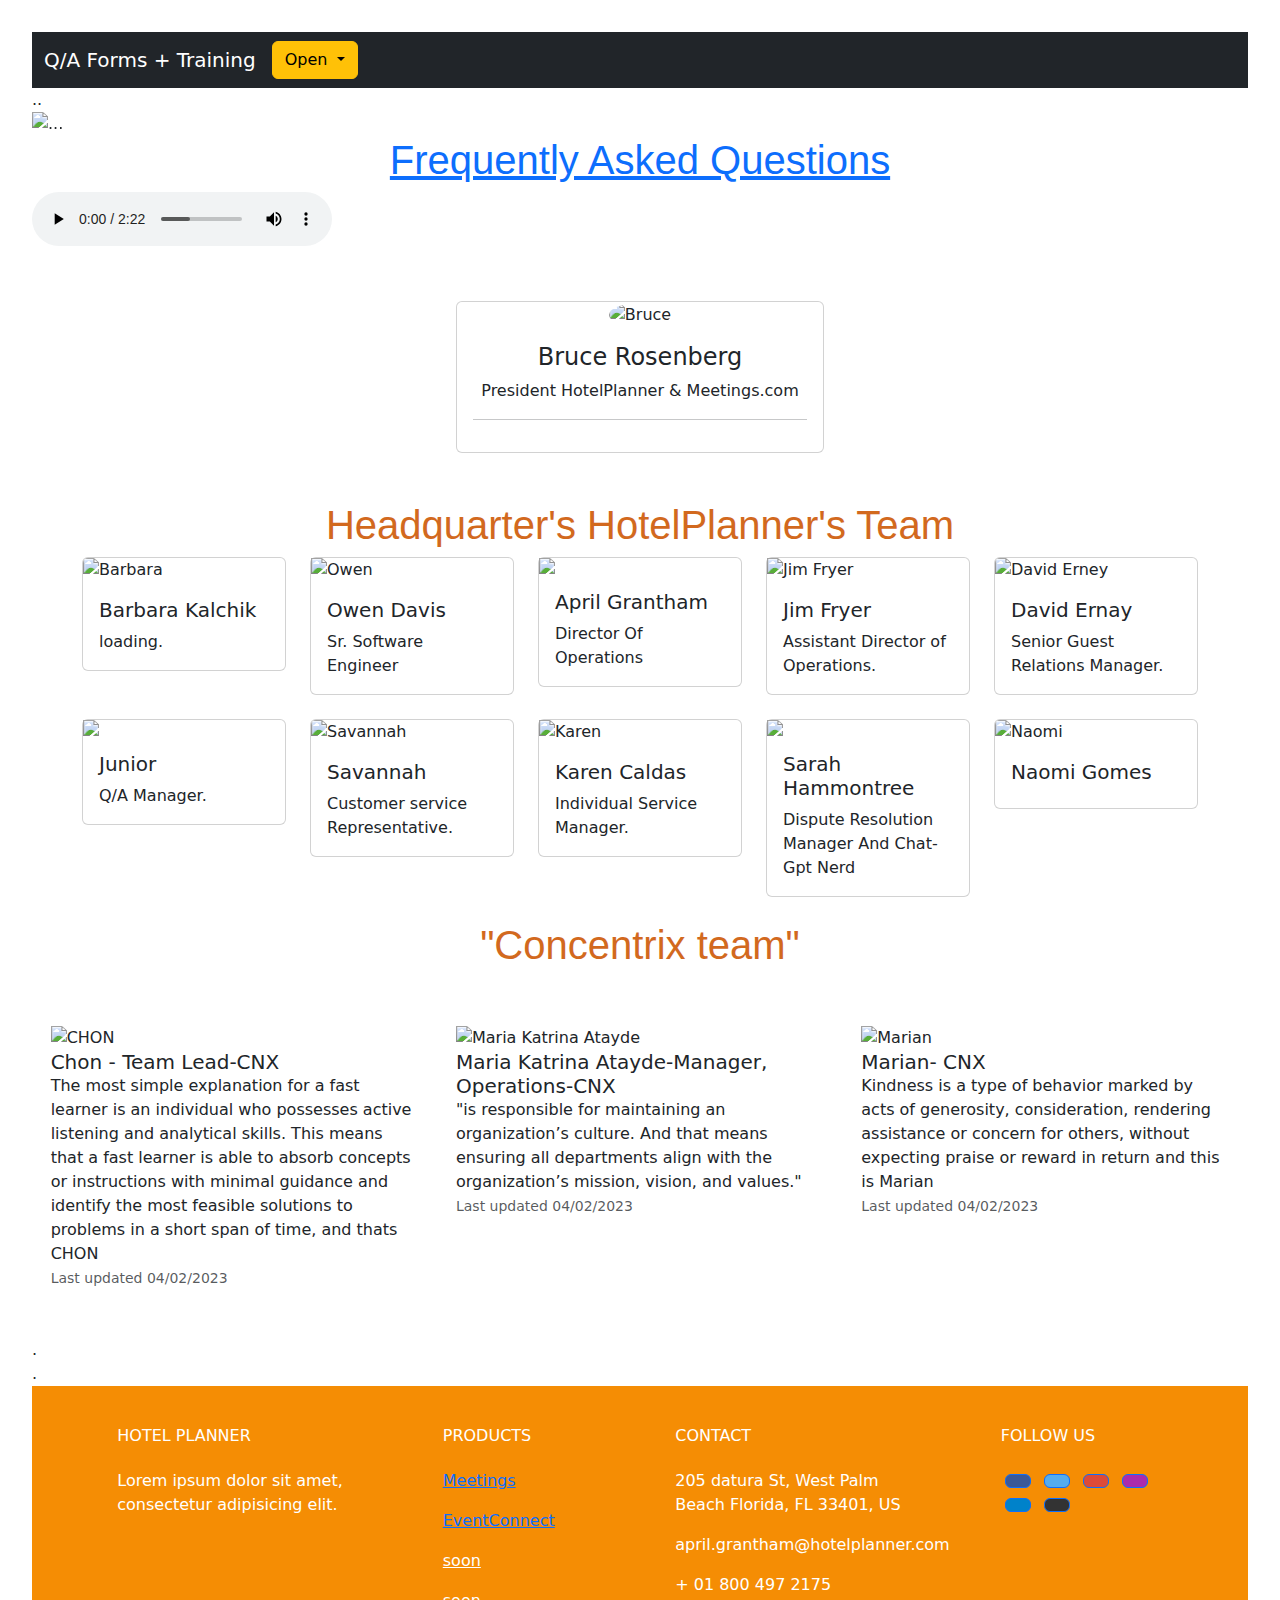
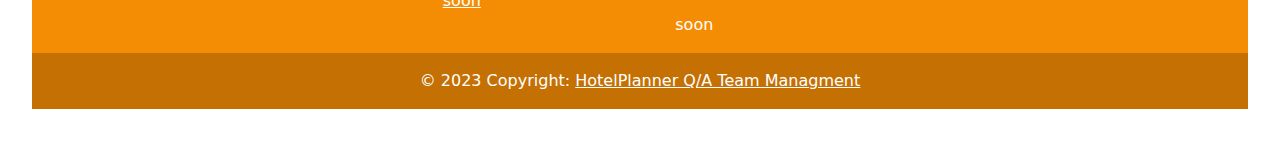
==== index.html @ 1ef66800 "Update index.html" ====
<!DOCTYPE html>
<html lang="en">
<head>
  <link rel="stylesheet" href="./styles.css">
  <script src="https://kit.fontawesome.com/af9002b86c.js" crossorigin="anonymous"></script>
    <link rel="stylesheet" href="https://cdn.jsdelivr.net/npm/bootstrap@5.3.0-alpha1/dist/css/bootstrap.min.css">
    <meta charset="UTF-8">
    <meta http-equiv="X-UA-Compatible" content="IE=edge">
    <meta name="viewport" content="width=device-width, initial-scale=1.0">
    <title>Q/A</title>
</head>
<body>
    <nav class="navbar navbar-expand-lg navbar-dark bg-dark">
        <div class="container-fluid">
          <a class="navbar-brand" href="#">Q/A Forms + Training</a>
          <button class="navbar-toggler" type="button" data-bs-toggle="collapse" data-bs-target="#navbarNavDarkDropdown" aria-controls="navbarNavDarkDropdown" aria-expanded="false" aria-label="Toggle navigation">
            <span class="navbar-toggler-icon"></span>
          </button>
          <div class="collapse navbar-collapse" id="navbarNavDarkDropdown">
            <ul class="navbar-nav">
              <li class="nav-item dropdown">
                <button class="btn btn-warning dropdown-toggle" data-bs-toggle="dropdown" aria-expanded="false">
                  Open
                </button>
                <ul class="dropdown-menu dropdown-menu-dark">
                    <li><a class="dropdown-item" href="https://nam10.safelinks.protection.outlook.com/?url=https%3A%2F%2Fdocs.google.com%2Fdocument%2Fd%2F1XNkgPvLQ4Z6VCDSSJsI9tK5CEjc75B2qNCkb8mOYPx4%2Fedit%3Fusp%3Dsharing&data=05%7C01%7Cmariakatrina.atayde%40concentrix.com%7C94691002ad0a4d2ae21808db25899d32%7C599e51d62f8c43478e591f795a51a98c%7C0%7C0%7C638145045218442526%7CUnknown%7CTWFpbGZsb3d8eyJWIjoiMC4wLjAwMDAiLCJQIjoiV2luMzIiLCJBTiI6Ik1haWwiLCJXVCI6Mn0%3D%7C3000%7C%7C%7C&sdata=6ABFH33ybNgJaQbkMboNSNhgnkj9lAPqw42DhZ6jYVk%3D&reserved=0">Steps to Refund</a></li>
                  <li><a class="dropdown-item" href="https://docs.google.com/forms/d/e/1FAIpQLSfmrKR10fxjhfXpW1U2uv5dYUNkG378tHEmHMtOpI5bvaM0Xg/viewform?usp=sf_link">Buwelo Q/A Form Only</a></li>
                  <li><a class="dropdown-item" href="https://docs.google.com/forms/d/e/1FAIpQLSdJJbi0z3lvV9hLvc1IYGakGSB12oKGk2n4ZnGMbLrHJxD6Fg/viewform?usp=sf_link">Concentrix Q/A form Only</a></li>
                  <li><a class="dropdown-item" href="https://docs.google.com/forms/d/e/1FAIpQLSdGLyDR_WhWglwVgQdaMf63TvnlVGnEzFwo-jSaa0BFJTT7dw/viewform?usp=sf_link">  ICC Q/A Form Only</a></li>
                  <li><a class="dropdown-item" href="https://docs.google.com/presentation/d/1j8l8hAdNNU_bdONYjkUCuaJvWkJjoE-bi_JtcEJKG3I/edit?usp=sharing">Training rework 12.13.22</a></li>
                  <li><a class="dropdown-item" href="https://docs.google.com/document/d/13-RPM0jUGUH7emWI7TTLddMSktUs4oHFxL3_huFf9O4/edit">Verbiage Group Calls Desk</a></li>
                  <li><a class="dropdown-item" href="https://docs.google.com/spreadsheets/d/1vvOvV1TvfIILHor1vG1KiKIk_CTurnXYHmotuGqJ1qI/edit?usp=sharing">Voice Q/A 1.1</a></li>
                  <li><a class="dropdown-item" href="https://docs.google.com/forms/d/e/1FAIpQLSfZTNBzMvxSHUGuMTow5Q8XO3H5YQk-N0NkbyXmnU9tAjtzKg/viewform?usp=sf_link">Q/A Ticket Review 1.1</a></li>
                  <li><a class="dropdown-item" href="https://docs.google.com/document/d/1v5qm2MV1P-p4z2p0DKtdpHqNtgeYJ1YYjNiDpmXyyV8/edit?usp=sharing">Vocab Map1_30_23 </a></li>
                  <li><a class="dropdown-item" href="https://images.assetsdelivery.com/compings_v2/newdesignillustrations/newdesignillustrations1902/newdesignillustrations190211443.jpg">ICC-Daily-Reports</a><li>
                   <li><a class="dropdown-item" href="https://images.assetsdelivery.com/compings_v2/newdesignillustrations/newdesignillustrations1902/newdesignillustrations190211443.jpg">TEP-Junior-Daily-Reports</a><li>
                   <li><a class="dropdown-item" href="https://images.assetsdelivery.com/compings_v2/newdesignillustrations/newdesignillustrations1902/newdesignillustrations190211443.jpg">Buwelo-Junior-Daily-Reports</a><li>
                  <li><a class="dropdown-item"https://forms.gle/vV1Uufsb68YVVWPx8">Jan 15-22</a><li>        
                  <li><a class="dropdown-item" href="https://forms.gle/KkNj5jM6qVLodRGW7"> Evaluations</a><li>
                </ul>
              </li>
            </ul>
           </div>
        </div>
      </nav>
      <section>..
        <div id="carouselExampleAutoplaying" class="carousel slide" data-bs-ride="carousel">
            <div class="carousel-inner">
                <div class="carousel-item active">
                    <img src="https://th.bing.com/th/id/R.1ef71ffa972a865541a487b0909ea906?rik=lQm3b%2bSChjvEAw&riu=http%3a%2f%2fww1.prweb.com%2fprfiles%2f2014%2f10%2f03%2f13426626%2fHOTELPLANNER+LOGO.jpg&ehk=YSRemEWlljAopfu28Qm0gQpu3Pmr%2b%2fFNZkbemXmcLwY%3d&risl=&pid=ImgRaw&r=0"
                        class="d-block w-70" alt="...">
                </div>
                <div class="carousel-item">
                    <img src="https://media.cnn.com/api/v1/images/stellar/prod/160726150143-us-beautiful-hotels-17-bellagio-2.jpg?q=x_0,y_11,h_1069,w_1900,c_crop/h_720,w_1280/f_webp"

                        class="d-block w-50" alt="...">
                </div>
                <div class="carousel-item">
                    <img src="https://media.cnn.com/api/v1/images/stellar/prod/160726132219-us-beautiful-hotels-4-four-seasons-maui1.jpg?q=x_0,y_11,h_1069,w_1900,c_crop/h_720,w_1280/f_webp"
                    class="d-block w-50" alt="...">
                </div>
            </div>
          <button class="carousel-control-prev" type="button" data-bs-target="#carouselExampleAutoplaying" data-bs-slide="prev">
            <span class="carousel-control-prev-icon" aria-hidden="true"></span>
            <span class="visually-hidden">Previous</span>
          </button>
          <button class="carousel-control-next" type="button" data-bs-target="#carouselExampleAutoplaying" data-bs-slide="next">
            <span class="carousel-control-next-icon" aria-hidden="true"></span>
            <span class="visually-hidden">Next</span>
          </button>
        </div>
      </section>
      
      

      <div id="faq"><h1><a href="./faq.html">Frequently Asked Questions </style></a></div></h1>
      <audio controls>
        <source src="./audio/CloserToJazz.mp3" type="audio">
        <source src="./audio/CloserToJazz.mp3" type="audio/mpeg">
Your browser does not support the audio element.
</audio>
      
      <div class="container">
        <section class="mx-auto my-5" style="max-width: 23rem;">
            
          <div class="card testimonial-card mt-2 mb-2">
            <div class="card-up aqua-gradient"></div>
            <div class="avatar mx-auto white">
              <img src="https://media.licdn.com/dms/image/C4E03AQG6hii5tyO82g/profile-displayphoto-shrink_800_800/0/1618192297661?e=1711584000&v=beta&t=PPjq3A-AW88V3VO5hc6h0vw7shiF-7Jm52NrAdLvNP4" class="rounded-circle img-fluid"
                alt="Bruce">
            </div>
            <div class="card-body text-center">
              <h4 class="card-title font-weight-bold">Bruce Rosenberg</h4>
              <p>President HotelPlanner & Meetings.com</p>
              <hr>
              <p><i class="fas fa-quote-left"></i> 
                 <i class="fas fa-quote-left"></i></p>
            </div>
          </div>
          
        </section>
      </div>
      <div class="col-sm-12">

</div>
<div class="container">
  <h1 id="oi">Headquarter's HotelPlanner's Team</h1>
  
  
<div class="row row-cols-1 row-cols-sm-2 row-cols-md-3 row-cols-lg-4 row-cols-xl-5">
  <div class="col mb-4">
    <div class="card">
      <img src="https://ca.slack-edge.com/T010B9FCVAQ-U01PP6ZN736-906ff63b7cec-192" class="card-img-top" alt="Barbara">
      <div class="card-body">
        <h5 class="card-title">Barbara Kalchik</h5>
        <p class="card-text">loading.</p>
      </div>
    </div>
  </div>
  <div class="col mb-4">
    <div class="card">
      <img src= "https://ca.slack-edge.com/T010B9FCVAQ-U017AF14BT5-990133a9c6a3-512" alt="Owen">
      <div class="card-body">
        <h5 class="card-title">Owen Davis </h5>
        <p class="card-text">Sr. Software Engineer</p>
      </div>
    </div>
  </div>
  <div class="col mb-4">
    <div class="card">
      <img src="https://ca.slack-edge.com/T010B9FCVAQ-U010DJWKXPH-a3d555650bbe-512">
      <div class="card-body">
        <h5 class="card-title">April Grantham</h5>
        <p class="card-text">Director Of Operations </p>
      </div>
    </div>
  </div>
  <div class="col mb-4">
    <div class="card">
      <img src="https://ca.slack-edge.com/T010B9FCVAQ-U04HPRL3JHZ-g7e32b373922-512" alt="Jim Fryer">
      <div class="card-body">
        <h5 class="card-title">Jim Fryer</h5>
        <p class="card-text">Assistant Director of Operations.</p>
      </div>
    </div>
  </div>
  <div class="col mb-4">
    <div class="card">
      <img src="https://ca.slack-edge.com/T010B9FCVAQ-U0436KDATRR-899f4a5a15fc-512" class="card-img-top" alt="David Erney">
      <div class="card-body">
        <h5 class="card-title">David Ernay</h5>
        <p class="card-text">Senior Guest Relations Manager.</p>
      </div>
    </div>
  </div>
  <div class="col mb-4">
    <div class="card">
      <img src="https://media.licdn.com/dms/image/C4E03AQFpLB8tFXQFgw/profile-displayphoto-shrink_800_800/0/1604679050356?e=1698278400&v=beta&t=733r9r0e8iCFDYNadODyx95mvYG4FCq0PW7K0DORrcc">
      <div class="card-body">
        <h5 class="card-title">Junior</h5>
        <p class="card-text">Q/A Manager.</p>
      </div>
    </div>
  </div>
  <div class="col mb-4">
    <div class="card">
      <img src="https://www.indiantrailanimalhospital.com/sites/default/files/styles/large/public/labrador-retriever-dog-breed-info.jpg?itok=5vfB1p-E" class="card-img-top" alt="Savannah">
      <div class="card-body">
        <h5 class="card-title">Savannah</h5>
        <p class="card-text">Customer service Representative.</p>
      </div>
    </div>
  </div>
  <div class="col mb-4">
    <div class="card">
      <img src="https://ca.slack-edge.com/T010B9FCVAQ-UVD5AV8EN-f6c54bee4079-512" alt="Karen">
      <div class="card-body">
        <h5 class="card-title">Karen Caldas</h5>
        <p class="card-text">Individual Service Manager.</p>
      </div>
    </div>
  </div>
  <div class="col mb-4">
    <div class="card">
      <img src="https://ca.slack-edge.com/T010B9FCVAQ-U0101U19SD7-6f1b1056b2c1-512">
      <div class="card-body">
        <h5 class="card-title">Sarah Hammontree</h5>
        <p class="card-text">Dispute Resolution Manager And Chat-Gpt Nerd</p>
      </div>
    </div>
  </div>
  <div class="col mb-4">
    <div class="card">
      <img src="https://ca.slack-edge.com/T010B9FCVAQ-U010BSVPD6C-g536fd014d2a-512" class="card-img-top" alt="Naomi">
      <div class="card-body">
        <h5 class="card-title">Naomi Gomes</h5>
        <p class="card-text"></p>
      </div>
    </div>
  </div>
</div>
  
  
    
  <!-- <h2>Normal column grid example</h2>
  <div class="row row-cols-1 row-cols-sm-2 row-cols-md-3 row-cols-lg-4 row-cols-xl-5">
    <div class="col">Column</div>
    <div class="col">Column</div>
    <div class="col">Column</div>
    <div class="col">Column</div>
    <div class="col">Column</div>
    <div class="col">Column</div>
    <div class="col">Column</div>
    <div class="col">Column</div>
    <div class="col">Column</div>
    <div class="col">Column</div>
    <div class="col">Column</div>
    <div class="col">Column</div>
    <div class="col">Column</div>
    <div class="col">Column</div>
    <div class="col">Column</div>
    <div class="col">Column</div>
    <div class="col">Column</div>
    <div class="col">Column</div>
    <div class="col">Column</div>
    <div class="col">Column</div>
    <div class="col">Column</div>
    <div class="col">Column</div>
    <div class="col">Column</div>
    <div class="col">Column</div>
  </div> -->
  
  
</div>
<!-- /.container -->
<h1 id="oi">"Concentrix team"</h1>
<div class="card-group ">
  <div class="mx-auto my-5" style="max-width: 23rem;">
               
<img src="https://ca.slack-edge.com/T010B9FCVAQ-U04TWPBSUHY-719b582d08b0-512" class="card-img-top" alt="CHON">
<div class="card-body">
<h5 class="card-title">Chon - Team Lead-CNX</h5>
<p class="card-text">The most simple explanation for a fast learner is an individual who possesses active listening and analytical skills. This means that a fast learner is able to absorb concepts or instructions with minimal guidance and identify the most feasible solutions to problems in a short span of time, and thats CHON</p>
</div>
<div class="card-footer">
<small class="text-body-secondary">Last updated 04/02/2023</small>
</div>
</div>
<div class="mx-auto my-5" style="max-width: 23rem;">
<img src="https://ca.slack-edge.com/T010B9FCVAQ-U04TQ5G285U-f591cd62d0a9-512" class="card-img-top" alt="Maria Katrina Atayde">
<div class="card-body">
<h5 class="card-title">Maria Katrina Atayde-Manager, Operations-CNX</h5>
<p class="card-text">"is responsible for maintaining an organization’s culture. And that means ensuring all departments align with the organization’s mission, vision, and values."</p>
</div>
<div class="card-footer">
<small class="text-body-secondary">Last updated 04/02/2023</small>
</div>
</div>
<div class="mx-auto my-5" style="max-width: 23rem;">
<img src="https://ca.slack-edge.com/T010B9FCVAQ-U04U0APT74L-gee72f9e9943-512" class="card-img-top" alt="Marian">
<div class="card-body">
<h5 class="card-title">Marian- CNX</h5>
<p class="card-text">Kindness is a type of behavior marked by acts of generosity, consideration, rendering assistance or concern for others, without expecting praise or reward in return and this is Marian</p>
</div>
<div class="card-footer">
<small class="text-body-secondary">Last updated 04/02/2023</small>
</div>
</div>

</div>
<section>.
    <section>.
<!-- Remove the container if you want to extend the Footer to full width. -->

  <!-- Footer -->
  <footer
          class="text-center text-lg-start text-white"
          style="background-color: #f58d04"
          >
    <!-- Grid container -->
    <div class="container p-4 pb-0">
      <!-- Section: Links -->
      <section class="">
        <!--Grid row-->
        <div class="row">
          <!-- Grid column -->
          <div class="col-md-3 col-lg-3 col-xl-3 mx-auto mt-3">
            <h6 class="text-uppercase mb-4 font-weight-bold">
              Hotel Planner
            </h6>
            <p>
               Lorem ipsum dolor sit amet, consectetur adipisicing
              elit.
            </p>
          </div>
          <!-- Grid column -->

          <hr class="w-100 clearfix d-md-none" />

          <!-- Grid column -->
          <div class="col-md-2 col-lg-2 col-xl-2 mx-auto mt-3">
            <h6 class="text-uppercase mb-4 font-weight-bold">Products</h6>
            <p>
              <a class="text-white"><a href="https://www.hotelplanner.com/Search/Meeting-Space.htm?maxrows=10&startrow=1&zoom=&sortby=Distance&radius=120&City=&latitude=&longitude=&StreetNumber=&InDate=&InDate_disp=&Duration=1&RoomType=1&NumPeople=&TimeFrame=1&NumRooms=0&RoomSize=&WidthMetric=Feet&HotelName=&Rating=&PriceMin=1&PriceMax=999999&ViewType=List">Meetings</a></a>
            </p>
            <p>
              <a class="text-white"></a><a href="https://www.eventconnect.com/">EventConnect</a>
            </p>
            <p>
              <a class="text-white">soon</a>
            </p>
            <p>
              <a class="text-white">soon</a>
            </p>
          </div>
          <!-- Grid column -->

          <hr class="w-100 clearfix d-md-none" />

          <!-- Grid column -->
          <hr class="w-100 clearfix d-md-none" />

          <!-- Grid column -->
          <div class="col-md-4 col-lg-3 col-xl-3 mx-auto mt-3">
            <h6 class="text-uppercase mb-4 font-weight-bold">Contact</h6>
            <p><i class="fas fa-home mr-3"></i> 205 datura St, West Palm Beach Florida, FL 33401, US</p>
            <p><i class="fas fa-envelope mr-3"></i> april.grantham@hotelplanner.com</p>
            <p><i class="fas fa-phone mr-3"></i> + 01 800 497 2175 </p>
            <p><i class="fas fa-print mr-3"></i> soon</p>
          </div>
          <!-- Grid column -->

          <!-- Grid column -->
          <div class="col-md-3 col-lg-2 col-xl-2 mx-auto mt-3">
            <h6 class="text-uppercase mb-4 font-weight-bold">Follow us</h6>

            <!-- Facebook -->
            <a
               class="btn btn-primary btn-floating m-1"
               style="background-color: #3b5998"
               href="https://www.facebook.com/hotelplanner/"
               role="button"
               ><i class="fab fa-facebook-f"></i
              ></a>

            <!-- Twitter -->
            <a
               class="btn btn-primary btn-floating m-1"
               style="background-color: #55acee"
               href="https://twitter.com/hotelplanner?ref_src=twsrc%5Egoogle%7Ctwcamp%5Eserp%7Ctwgr%5Eauthor"
               role="button"
               ><i class="fab fa-twitter"></i
              ></a>

            <!-- Google -->
            <a
               class="btn btn-primary btn-floating m-1"
               style="background-color: #dd4b39"
               href="#!"
               role="button"
               ><i class="fab fa-google"></i
              ></a>

            <!-- Instagram -->
            <a
               class="btn btn-primary btn-floating m-1"
               style="background-color: #ac2bac"
               href="https://www.instagram.com/hotelplanner/?hl=en"
               role="button"
               ><i class="fab fa-instagram"></i
              ></a>

            <!-- Linkedin -->
            <a
               class="btn btn-primary btn-floating m-1"
               style="background-color: #0082ca"
               href="https://www.linkedin.com/company/hotelplanner-com/"
               role="button"
               ><i class="fab fa-linkedin-in"></i
              ></a>
            <!-- Github -->
            <a
               class="btn btn-primary btn-floating m-1"
               style="background-color: #333333"
               href="#!"
               role="button"
               ><i class="fab fa-github"></i
              ></a>
          </div>
        </div>
        <!--Grid row-->
      </section>
      <!-- Section: Links -->
    </div>
    <!-- Grid container -->

    <!-- Copyright -->
    <div
         class="text-center p-3"
         style="background-color: rgba(0, 0, 0, 0.2)"
         >
      © 2023 Copyright:
      <a class="text-white" href=https://www.worldoffemale.com/wp-content/uploads/2019/04/you-can-do-it-meme-75.jpg"
         >HotelPlanner Q/A Team Managment </a
        >
    </div>
    <!-- Copyright -->
  </footer>
  <!-- Footer -->
</div>
<!-- End of .container -->
    </section>
     
    <script src="https://cdn.jsdelivr.net/npm/@popperjs/core@2.11.6/dist/umd/popper.min.js" integrity="sha384-oBqDVmMz9ATKxIep9tiCxS/Z9fNfEXiDAYTujMAeBAsjFuCZSmKbSSUnQlmh/jp3" crossorigin="anonymous"></script>
<script src="https://cdn.jsdelivr.net/npm/bootstrap@5.3.0-alpha1/dist/js/bootstrap.min.js" integrity="sha384-mQ93GR66B00ZXjt0YO5KlohRA5SY2XofN4zfuZxLkoj1gXtW8ANNCe9d5Y3eG5eD" crossorigin="anonymous"></script>
</body>
</html>
---- styles.css ----
#oi {
    text-align: center;
    color: chocolate;
}

#faq {
    text-align: center;
    font-size: large;
    font-weight: bolder;
}


@keyframes color {
    0%   { background: #33CCCC; }
    20%  { background: #33CC36; }
    40%  { background: #B8CC33; }
    60%  { background: #FCCA00; }
    80%  { background: #33CC36; }
    100% { background: #33CCCC; }
  }
  
  body {
    background: #33CCCC; 
    animation: color 9s infinite linear;
    text-align: center;
    padding: 2em;
  }
  h1 {
    text-align: center;
    font-family: 'Kavoon', sans-serif;
    font-size: 2.5em;
    color: white;
  }
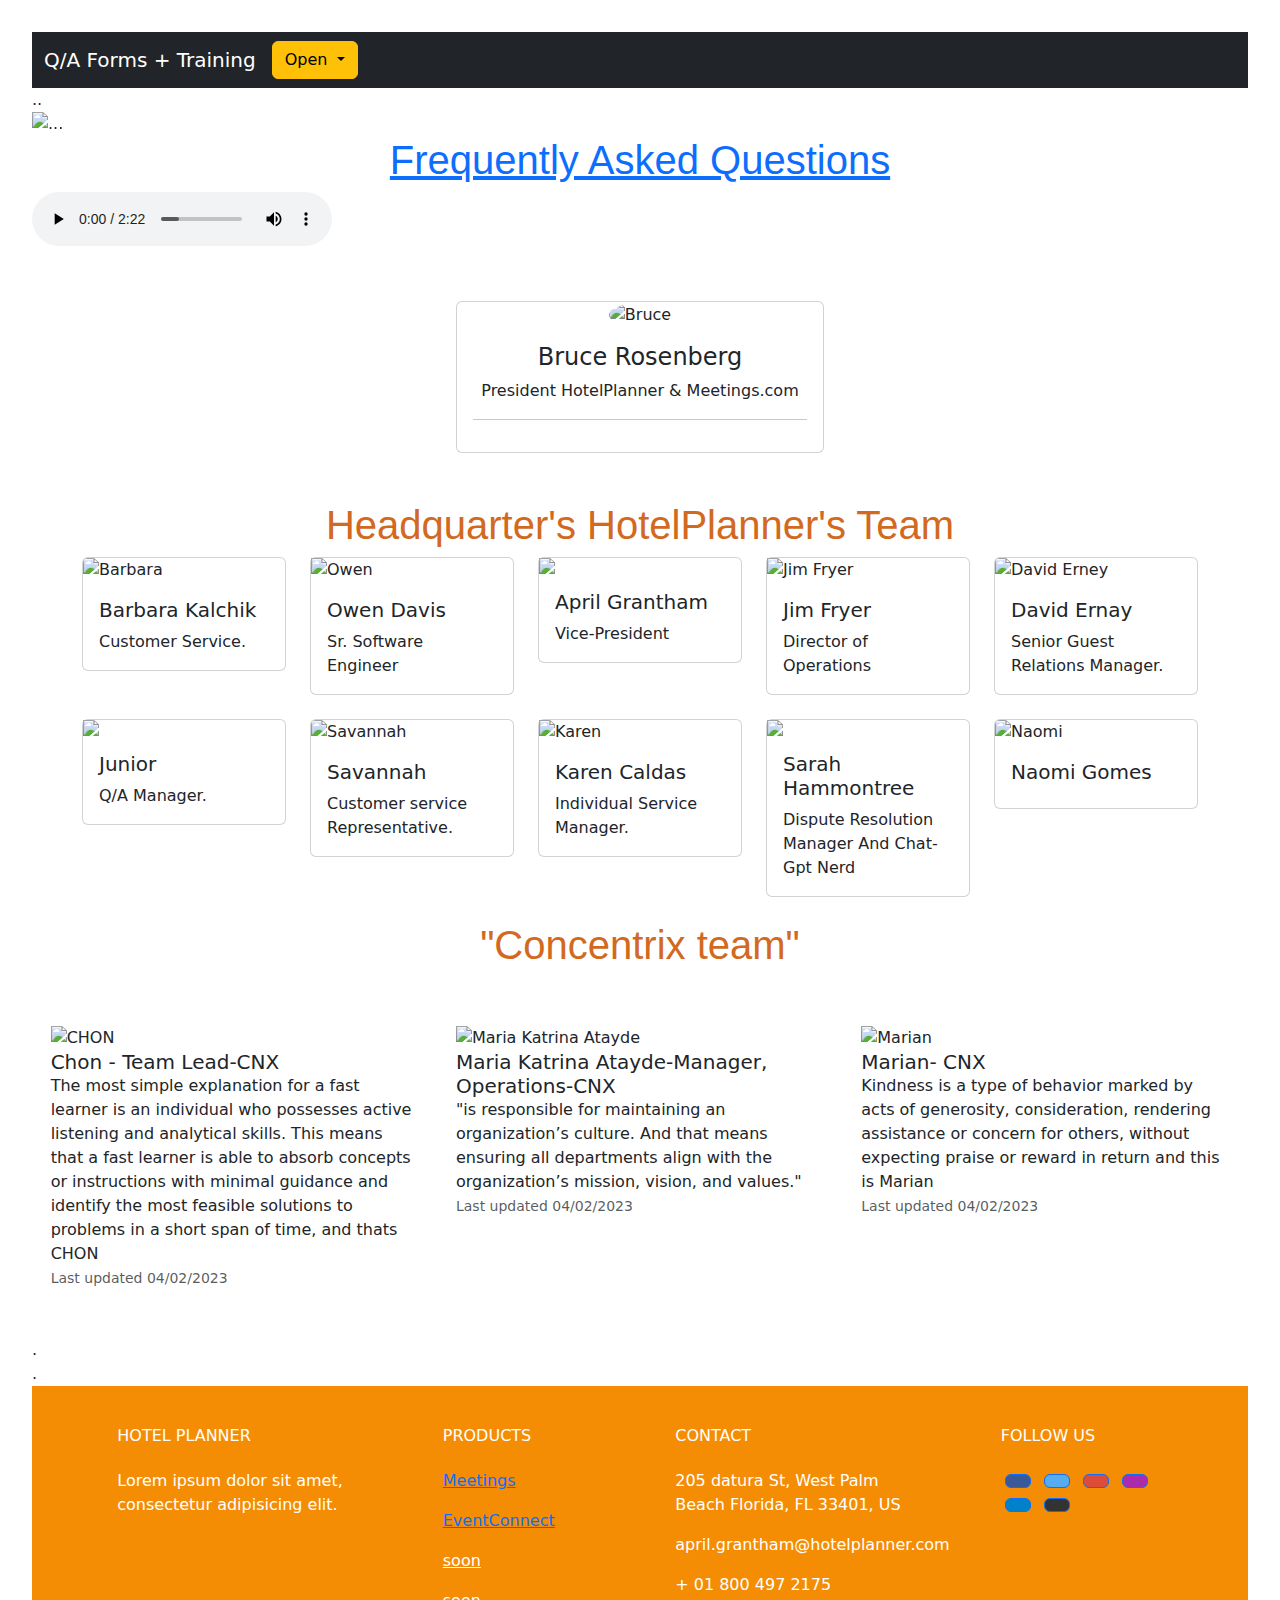
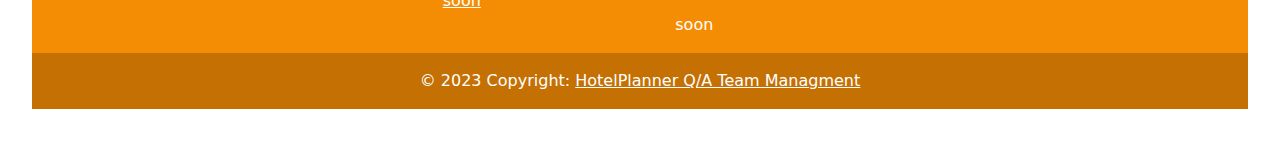
==== commit dd20a72f: "Update index.html" ====
--- a/index.html
+++ b/index.html
@@ -113,7 +113,7 @@
       <img src="https://ca.slack-edge.com/T010B9FCVAQ-U01PP6ZN736-906ff63b7cec-192" class="card-img-top" alt="Barbara">
       <div class="card-body">
         <h5 class="card-title">Barbara Kalchik</h5>
-        <p class="card-text">loading.</p>
+        <p class="card-text">Customer Service.</p>
       </div>
     </div>
   </div>
@@ -131,7 +131,7 @@
       <img src="https://ca.slack-edge.com/T010B9FCVAQ-U010DJWKXPH-a3d555650bbe-512">
       <div class="card-body">
         <h5 class="card-title">April Grantham</h5>
-        <p class="card-text">Director Of Operations </p>
+        <p class="card-text">Vice-President</p>
       </div>
     </div>
   </div>
@@ -140,7 +140,7 @@
       <img src="https://ca.slack-edge.com/T010B9FCVAQ-U04HPRL3JHZ-g7e32b373922-512" alt="Jim Fryer">
       <div class="card-body">
         <h5 class="card-title">Jim Fryer</h5>
-        <p class="card-text">Assistant Director of Operations.</p>
+        <p class="card-text">Director of Operations</p>
       </div>
     </div>
   </div>
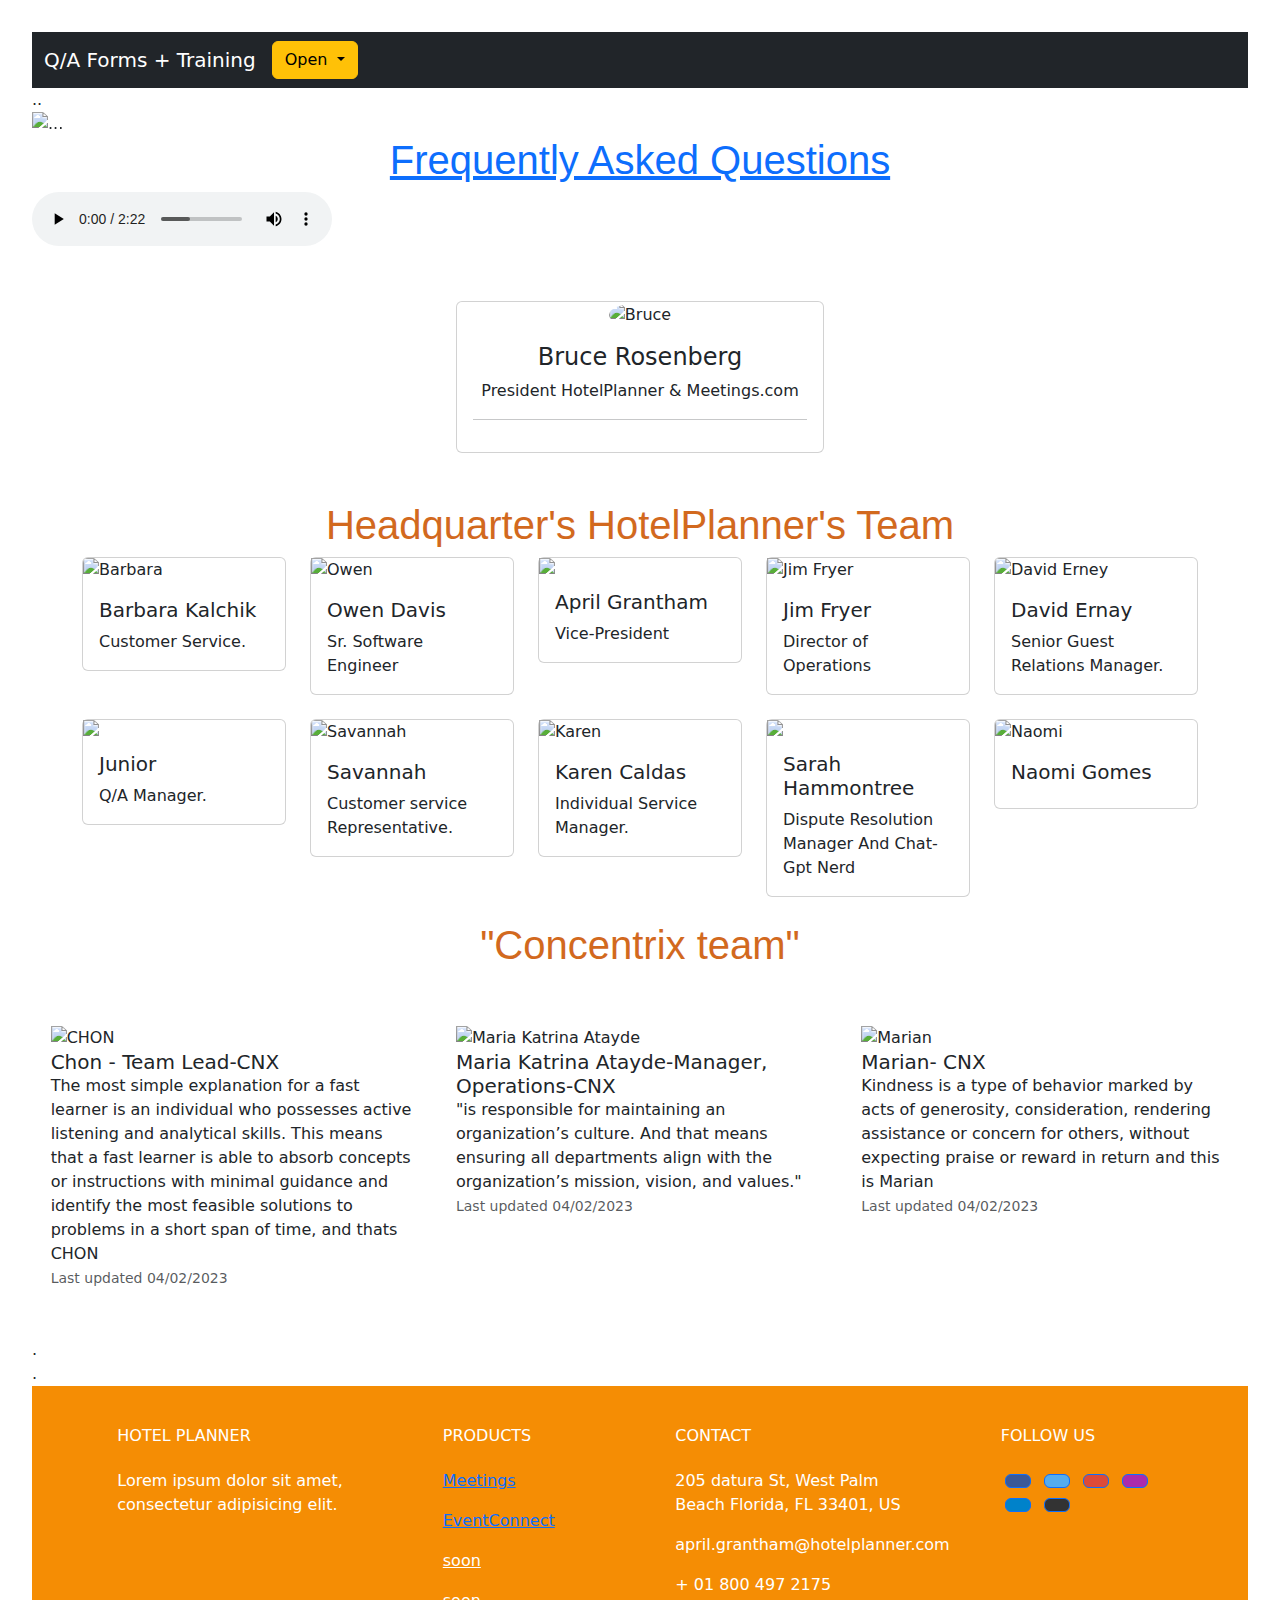
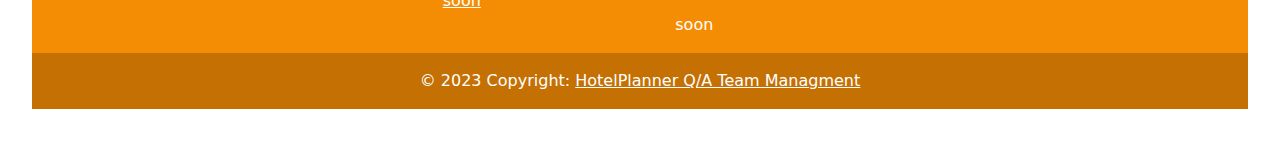
==== commit 4116d227: "Update index.html" ====
--- a/index.html
+++ b/index.html
@@ -35,7 +35,7 @@
                   <li><a class="dropdown-item" href="https://images.assetsdelivery.com/compings_v2/newdesignillustrations/newdesignillustrations1902/newdesignillustrations190211443.jpg">ICC-Daily-Reports</a><li>
                    <li><a class="dropdown-item" href="https://images.assetsdelivery.com/compings_v2/newdesignillustrations/newdesignillustrations1902/newdesignillustrations190211443.jpg">TEP-Junior-Daily-Reports</a><li>
                    <li><a class="dropdown-item" href="https://images.assetsdelivery.com/compings_v2/newdesignillustrations/newdesignillustrations1902/newdesignillustrations190211443.jpg">Buwelo-Junior-Daily-Reports</a><li>
-                  <li><a class="dropdown-item"https://forms.gle/vV1Uufsb68YVVWPx8">Jan 15-22</a><li>        
+                  <li><a class="dropdown-item"href="https:https://forms.gle/yMPhAhpkYTjPVbkeA">Jan 15-22</a><li>        
                   <li><a class="dropdown-item" href="https://forms.gle/KkNj5jM6qVLodRGW7"> Evaluations</a><li>
                 </ul>
               </li>
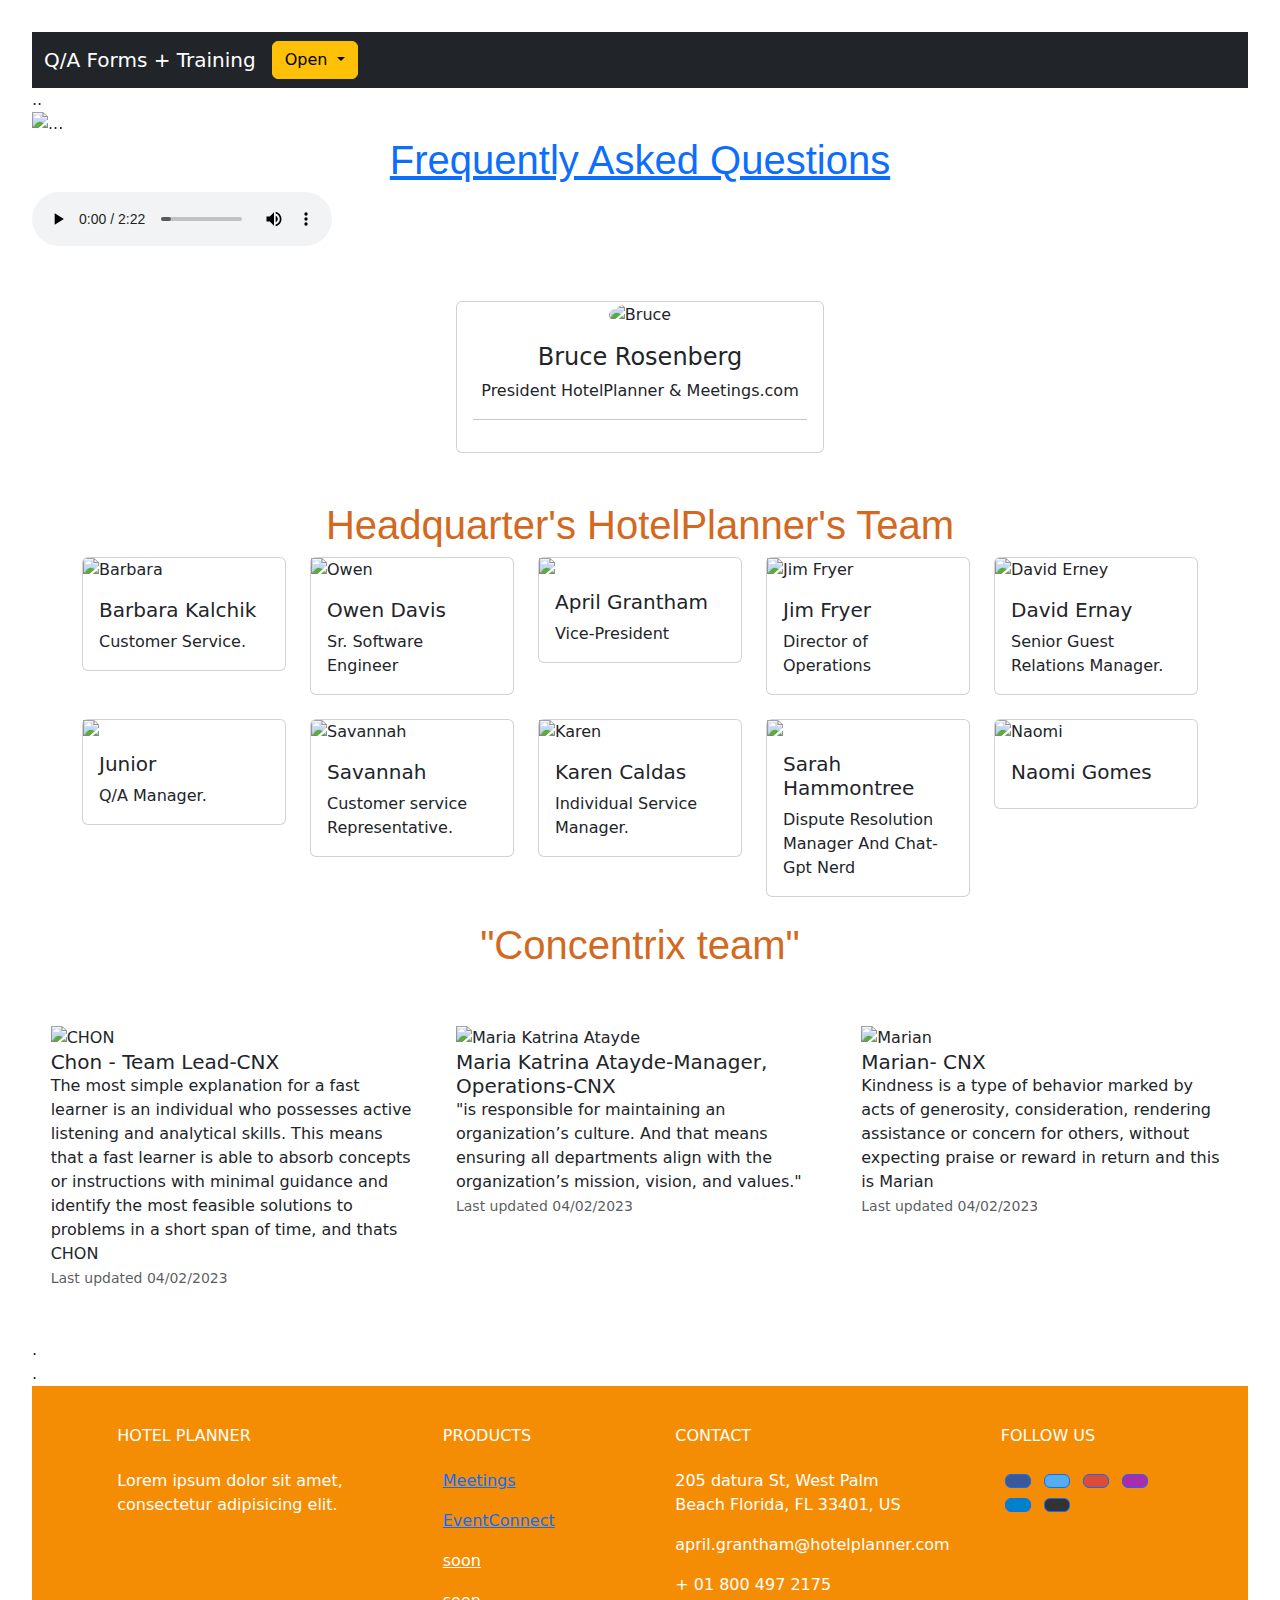
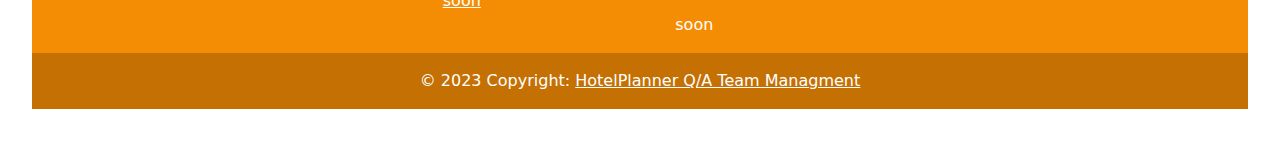
==== commit 868ca311: "Update index.html" ====
--- a/index.html
+++ b/index.html
@@ -155,7 +155,7 @@
   </div>
   <div class="col mb-4">
     <div class="card">
-      <img src="https://media.licdn.com/dms/image/C4E03AQFpLB8tFXQFgw/profile-displayphoto-shrink_800_800/0/1604679050356?e=1698278400&v=beta&t=733r9r0e8iCFDYNadODyx95mvYG4FCq0PW7K0DORrcc">
+      <img src="https://ca.slack-edge.com/T010B9FCVAQ-U04S9TSB5B4-10c892e71fc2-512">
       <div class="card-body">
         <h5 class="card-title">Junior</h5>
         <p class="card-text">Q/A Manager.</p>
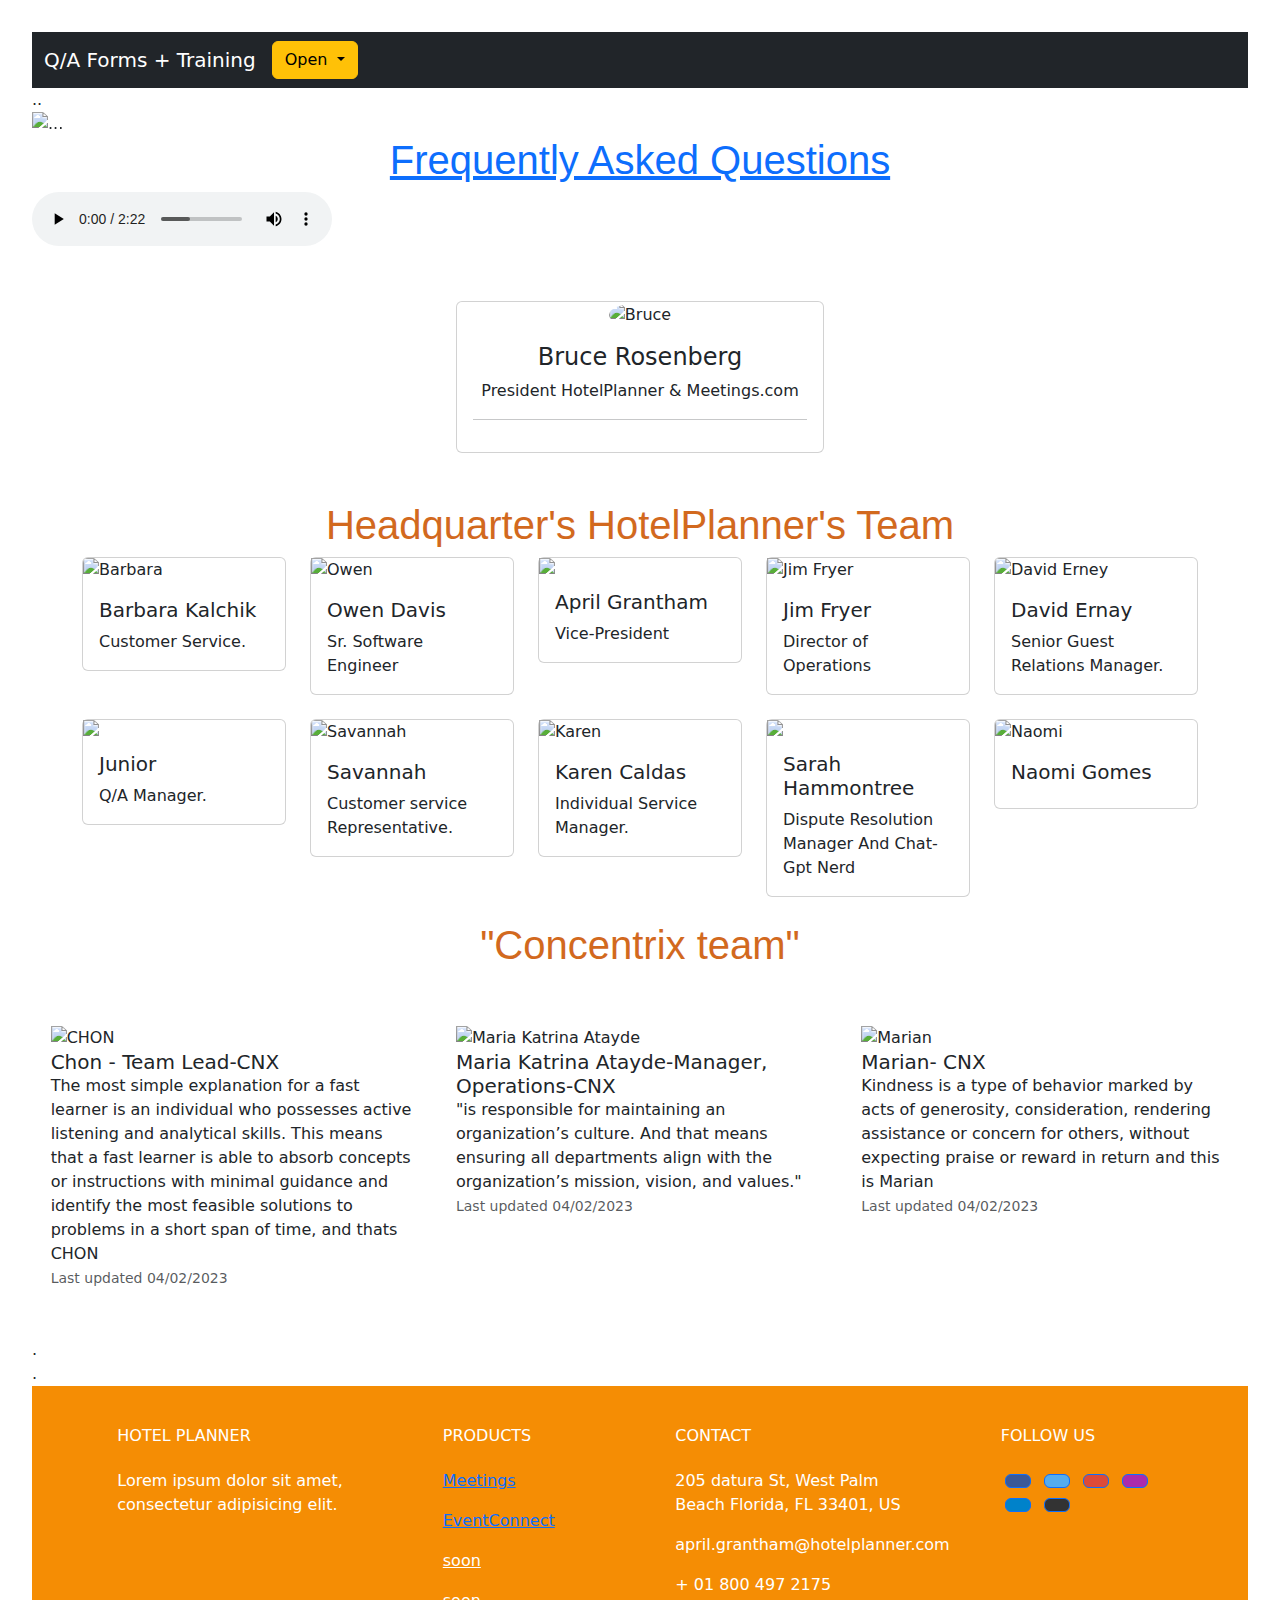
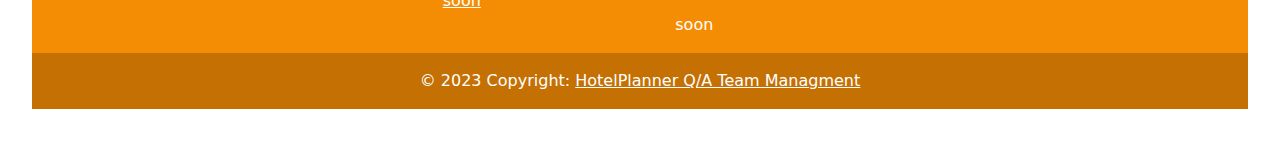
==== commit 06a74436: "Update index.html" ====
--- a/index.html
+++ b/index.html
@@ -35,8 +35,7 @@
                   <li><a class="dropdown-item" href="https://images.assetsdelivery.com/compings_v2/newdesignillustrations/newdesignillustrations1902/newdesignillustrations190211443.jpg">ICC-Daily-Reports</a><li>
                    <li><a class="dropdown-item" href="https://images.assetsdelivery.com/compings_v2/newdesignillustrations/newdesignillustrations1902/newdesignillustrations190211443.jpg">TEP-Junior-Daily-Reports</a><li>
                    <li><a class="dropdown-item" href="https://images.assetsdelivery.com/compings_v2/newdesignillustrations/newdesignillustrations1902/newdesignillustrations190211443.jpg">Buwelo-Junior-Daily-Reports</a><li>
-                  <li><a class="dropdown-item"href="https:https://forms.gle/yMPhAhpkYTjPVbkeA">Jan 15-22</a><li>        
-                  <li><a class="dropdown-item" href="https://forms.gle/KkNj5jM6qVLodRGW7"> Evaluations</a><li>
+                   <li><a class="dropdown-item" href="https://forms.gle/yMPhAhpkYTjPVbkeA"> Evaluations</a><li>
                 </ul>
               </li>
             </ul>
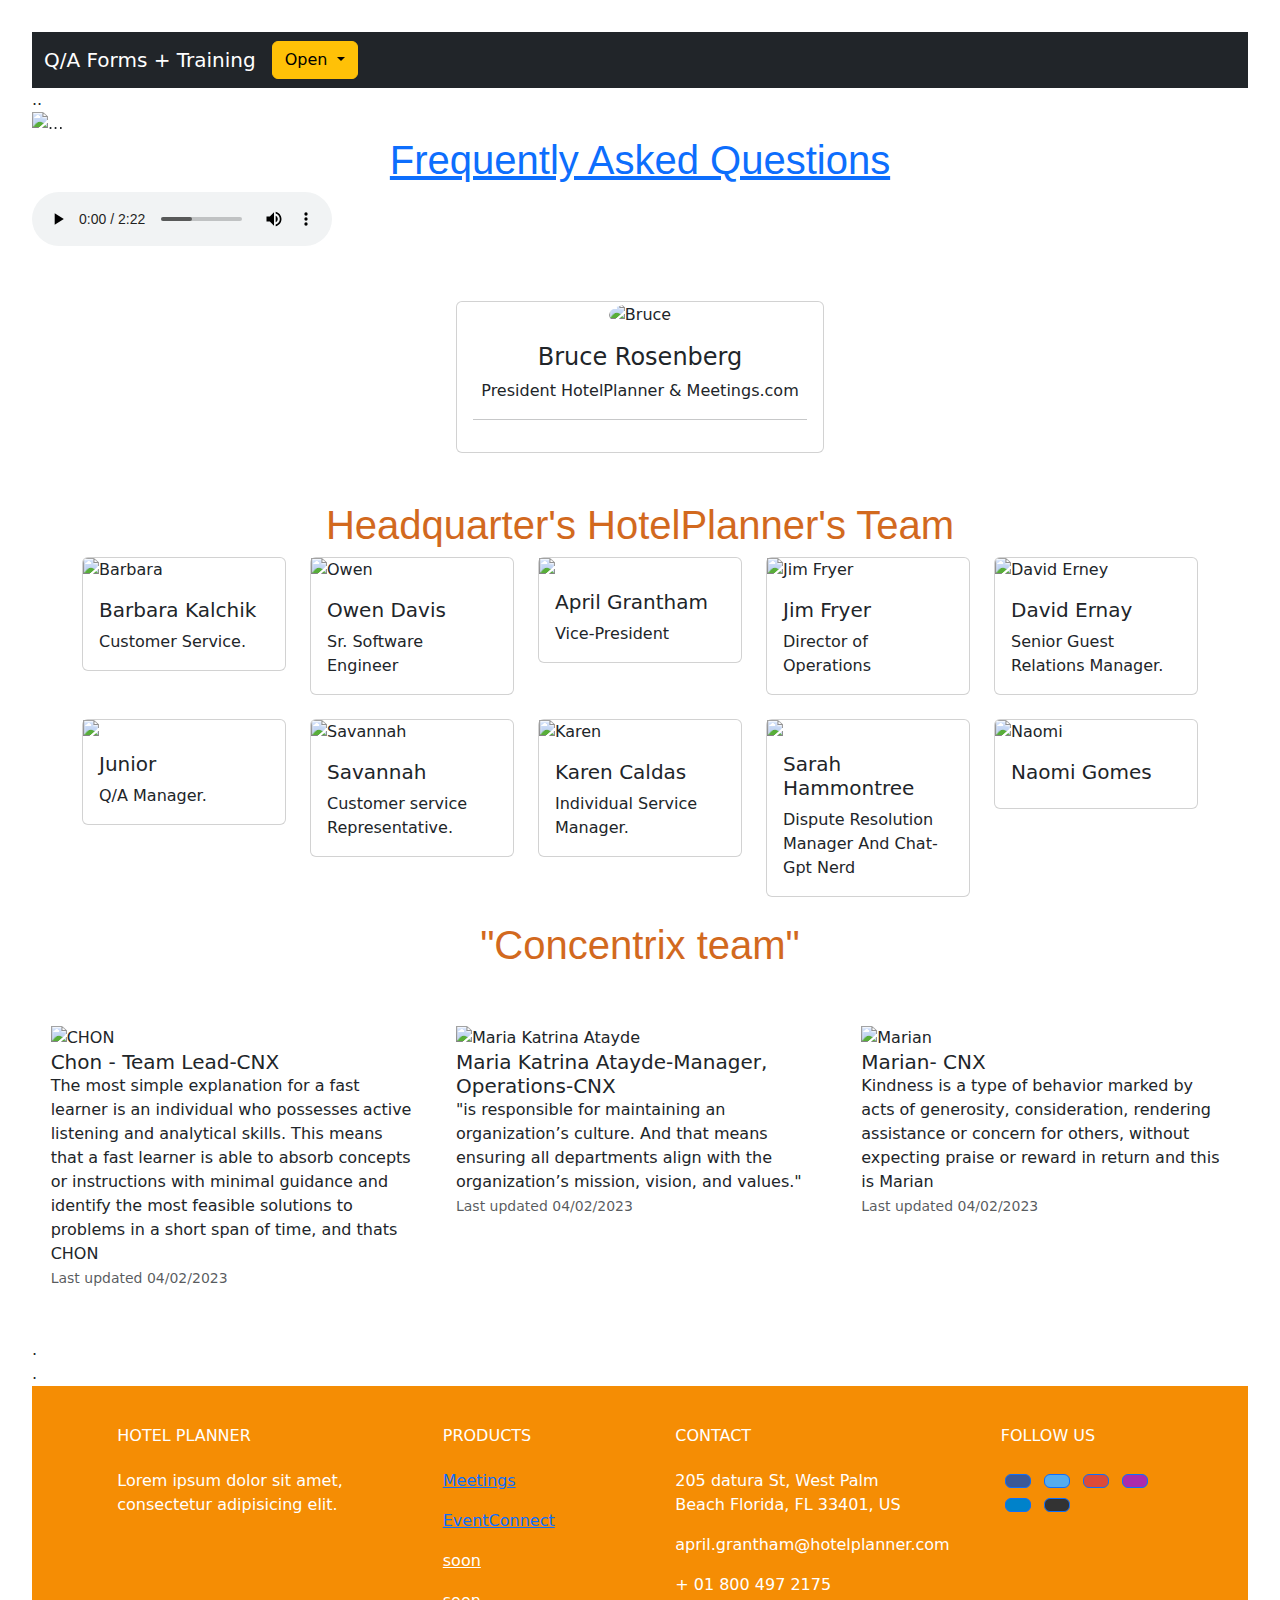
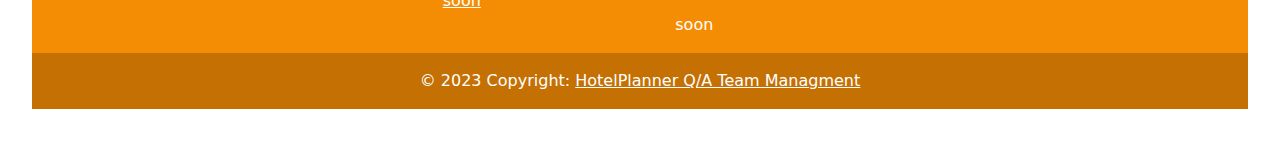
==== commit 3090d29a: "Update index.html" ====
--- a/index.html
+++ b/index.html
@@ -35,7 +35,7 @@
                   <li><a class="dropdown-item" href="https://images.assetsdelivery.com/compings_v2/newdesignillustrations/newdesignillustrations1902/newdesignillustrations190211443.jpg">ICC-Daily-Reports</a><li>
                    <li><a class="dropdown-item" href="https://images.assetsdelivery.com/compings_v2/newdesignillustrations/newdesignillustrations1902/newdesignillustrations190211443.jpg">TEP-Junior-Daily-Reports</a><li>
                    <li><a class="dropdown-item" href="https://images.assetsdelivery.com/compings_v2/newdesignillustrations/newdesignillustrations1902/newdesignillustrations190211443.jpg">Buwelo-Junior-Daily-Reports</a><li>
-                   <li><a class="dropdown-item" href="https://forms.gle/yMPhAhpkYTjPVbkeA"> Evaluations</a><li>
+                   <li><a class="dropdown-item" href="https://forms.gle/yMPhAhpkYTjPVbkeA"> Jan-15-22-2024</a><li>
                 </ul>
               </li>
             </ul>
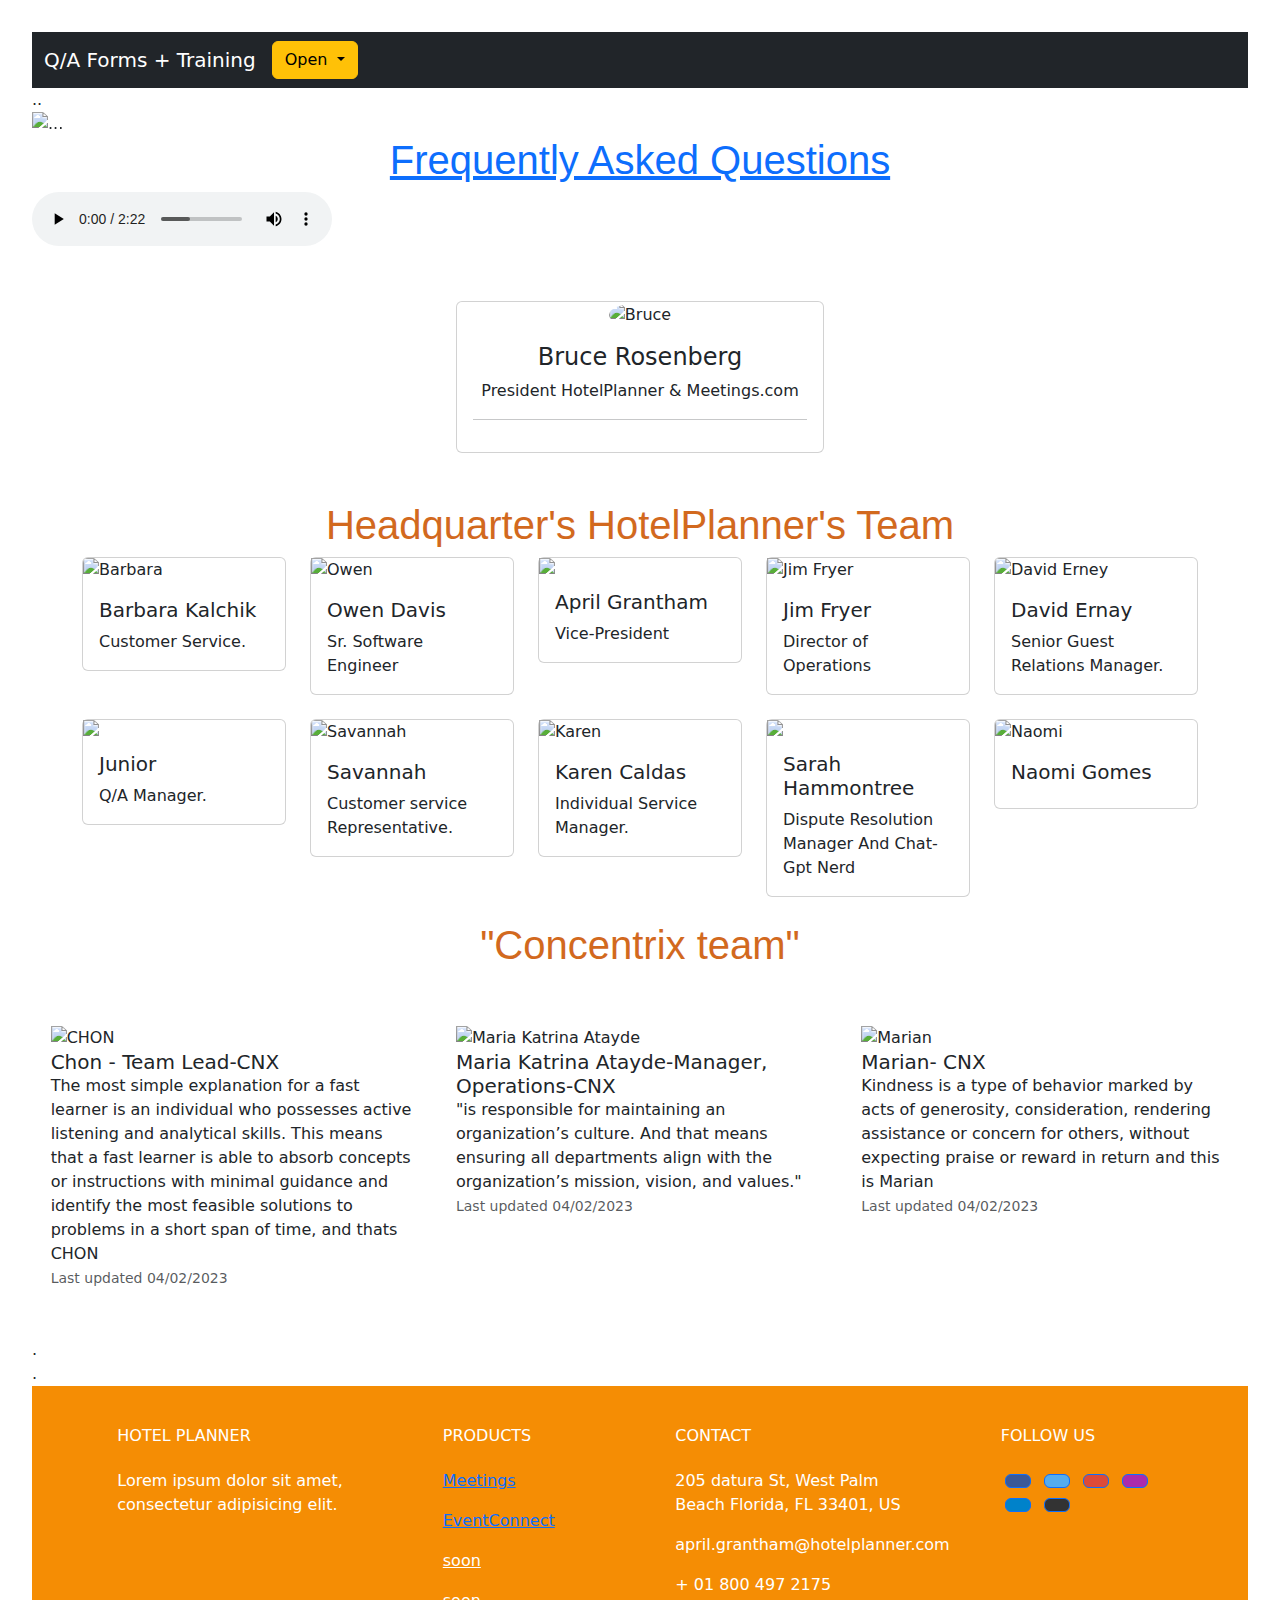
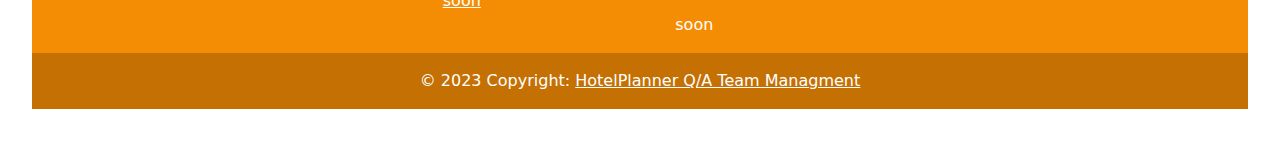
==== commit 617976e0: "Update index.html" ====
--- a/index.html
+++ b/index.html
@@ -35,7 +35,7 @@
                   <li><a class="dropdown-item" href="https://images.assetsdelivery.com/compings_v2/newdesignillustrations/newdesignillustrations1902/newdesignillustrations190211443.jpg">ICC-Daily-Reports</a><li>
                    <li><a class="dropdown-item" href="https://images.assetsdelivery.com/compings_v2/newdesignillustrations/newdesignillustrations1902/newdesignillustrations190211443.jpg">TEP-Junior-Daily-Reports</a><li>
                    <li><a class="dropdown-item" href="https://images.assetsdelivery.com/compings_v2/newdesignillustrations/newdesignillustrations1902/newdesignillustrations190211443.jpg">Buwelo-Junior-Daily-Reports</a><li>
-                   <li><a class="dropdown-item" href="https://forms.gle/yMPhAhpkYTjPVbkeA"> Jan-15-22-2024</a><li>
+                   <li><a class="dropdown-item" href="https://forms.gle/6nP6CY9x3cGYv35g9"> Jan-22-29-2024</a><li>
                 </ul>
               </li>
             </ul>
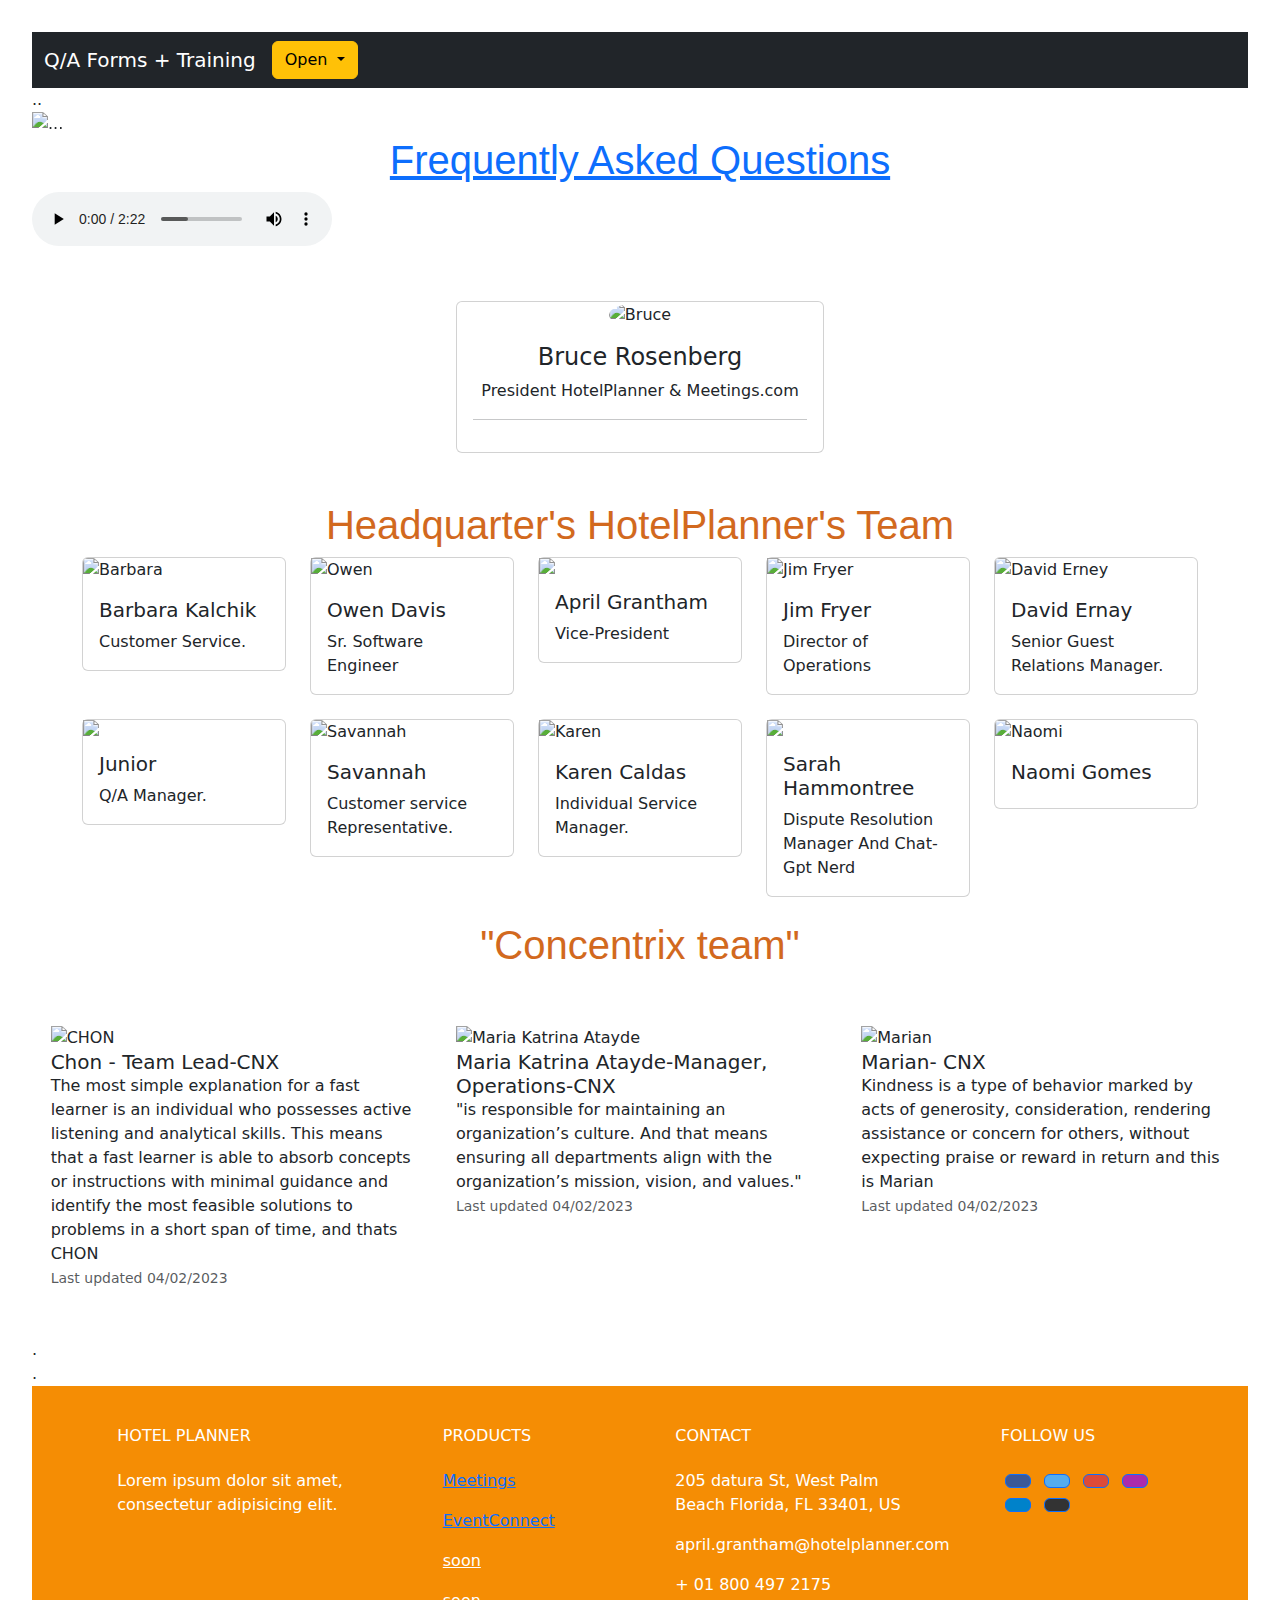
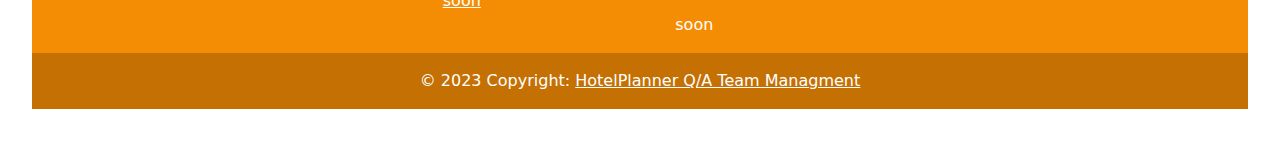
==== commit 01c1bdc1: "Update index.html" ====
--- a/index.html
+++ b/index.html
@@ -23,7 +23,7 @@
                   Open
                 </button>
                 <ul class="dropdown-menu dropdown-menu-dark">
-                    <li><a class="dropdown-item" href="https://nam10.safelinks.protection.outlook.com/?url=https%3A%2F%2Fdocs.google.com%2Fdocument%2Fd%2F1XNkgPvLQ4Z6VCDSSJsI9tK5CEjc75B2qNCkb8mOYPx4%2Fedit%3Fusp%3Dsharing&data=05%7C01%7Cmariakatrina.atayde%40concentrix.com%7C94691002ad0a4d2ae21808db25899d32%7C599e51d62f8c43478e591f795a51a98c%7C0%7C0%7C638145045218442526%7CUnknown%7CTWFpbGZsb3d8eyJWIjoiMC4wLjAwMDAiLCJQIjoiV2luMzIiLCJBTiI6Ik1haWwiLCJXVCI6Mn0%3D%7C3000%7C%7C%7C&sdata=6ABFH33ybNgJaQbkMboNSNhgnkj9lAPqw42DhZ6jYVk%3D&reserved=0">Steps to Refund</a></li>
+                    <li><a class="dropdown-item" href="https://forms.gle/qCPjTFXQxyZwL6Tz5">Feb19 to 26</a></li>
                   <li><a class="dropdown-item" href="https://docs.google.com/forms/d/e/1FAIpQLSfmrKR10fxjhfXpW1U2uv5dYUNkG378tHEmHMtOpI5bvaM0Xg/viewform?usp=sf_link">Buwelo Q/A Form Only</a></li>
                   <li><a class="dropdown-item" href="https://docs.google.com/forms/d/e/1FAIpQLSdJJbi0z3lvV9hLvc1IYGakGSB12oKGk2n4ZnGMbLrHJxD6Fg/viewform?usp=sf_link">Concentrix Q/A form Only</a></li>
                   <li><a class="dropdown-item" href="https://docs.google.com/forms/d/e/1FAIpQLSdGLyDR_WhWglwVgQdaMf63TvnlVGnEzFwo-jSaa0BFJTT7dw/viewform?usp=sf_link">  ICC Q/A Form Only</a></li>
